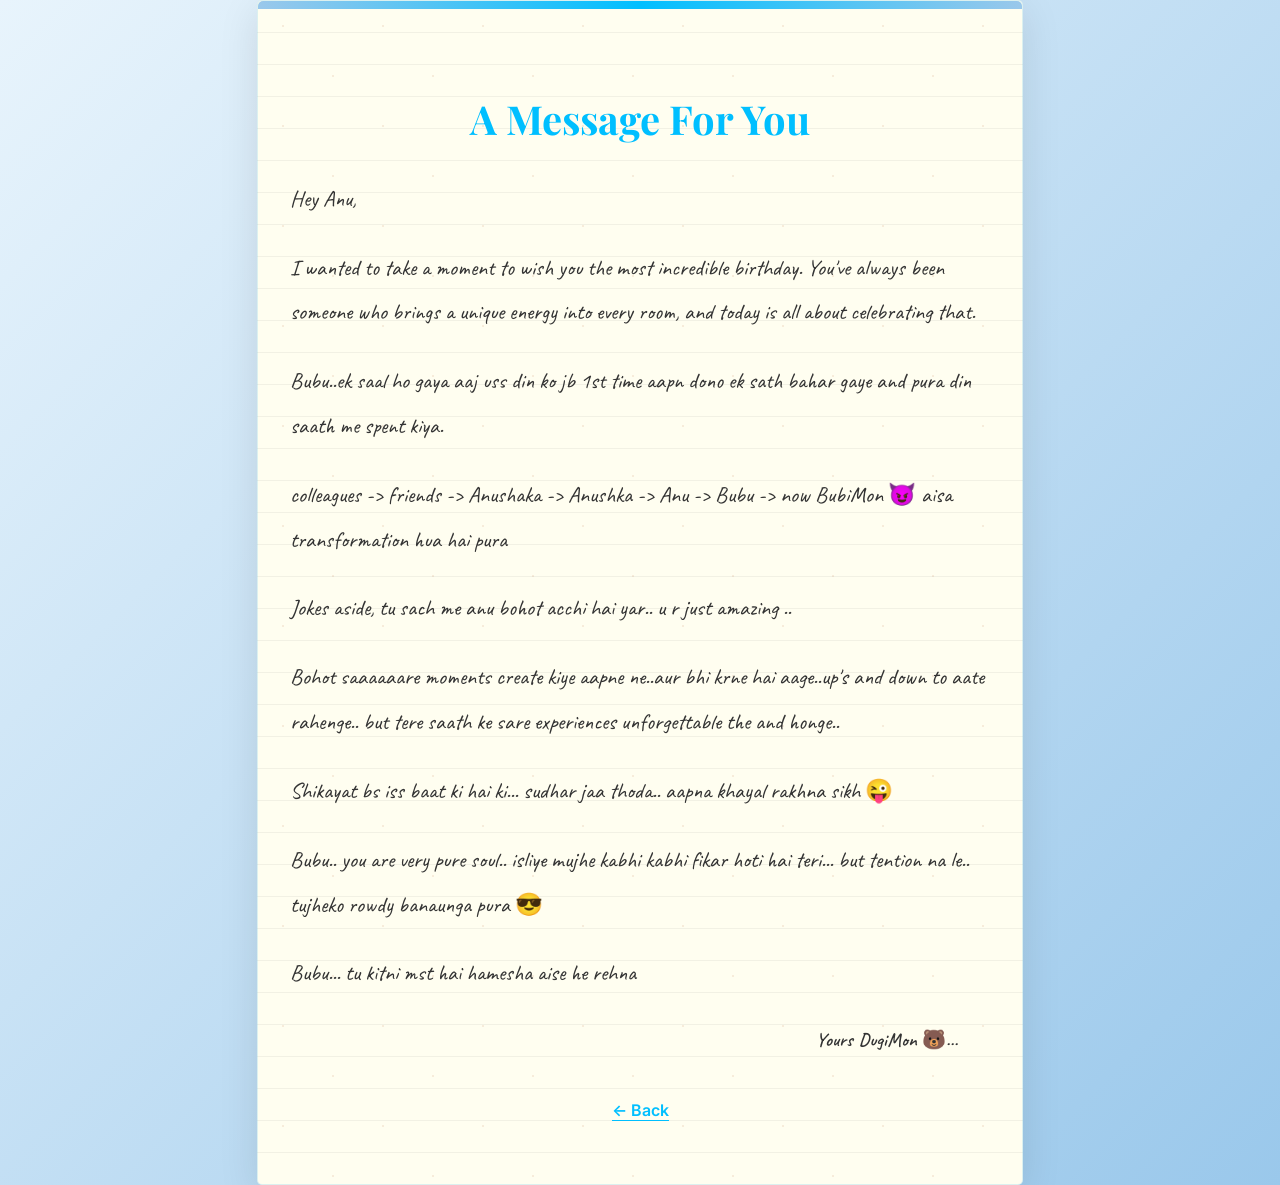
==== letter.html @ a0747cc5 "HBDAW" ====
<!DOCTYPE html>
<html lang="en">
<head>
    <meta charset="UTF-8">
    <meta name="viewport" content="width=device-width, initial-scale=1.0">
    <title>A Message For You</title>
    <link href="https://fonts.googleapis.com/css2?family=Playfair+Display:wght@700&family=Inter:wght@400;600&family=Caveat:wght@400;700&display=swap" rel="stylesheet">
    <style>
        :root {
            --sky-blue: #9AC8EB;
            --light-sky: #E8F4FC;
            --deep-sky: #00BFFF;
            --soft-black: #333333;
        }

        body {
            font-family: 'Inter', sans-serif;
            background: linear-gradient(135deg, var(--light-sky) 0%, var(--sky-blue) 100%);
            color: var(--soft-black);
            margin: 0;
            padding: 0;
            display: flex;
            justify-content: center;
            align-items: center;
            min-height: 100vh;
        }

        .container {
            width: 90%;
            max-width: 700px;
            padding: 4rem 2rem;
            background: linear-gradient(to bottom, #fffef0 0%, #fff8dc 100%);
            background-image: 
                repeating-linear-gradient(
                    0deg,
                    transparent,
                    transparent 31px,
                    rgba(0, 0, 0, 0.05) 31px,
                    rgba(0, 0, 0, 0.05) 32px
                ),
                url('data:image/svg+xml,<svg xmlns="http://www.w3.org/2000/svg" width="100" height="100"><rect fill="%23fffef0" width="100" height="100"/><circle fill="%23f5e6d3" cx="25" cy="25" r="1"/><circle fill="%23f5e6d3" cx="75" cy="75" r="1"/></svg>');
            box-shadow: 0 10px 40px rgba(0,0,0,0.1);
            border-radius: 5px;
            border: 1px solid rgba(135, 206, 235, 0.3);
            position: relative;
        }

        .container::before {
            content: '';
            position: absolute;
            top: 0;
            left: 0;
            right: 0;
            height: 8px;
            background: linear-gradient(90deg, var(--sky-blue), var(--deep-sky), var(--sky-blue));
            border-radius: 5px 5px 0 0;
        }

        h1 {
            font-family: 'Playfair Display', serif;
            color: var(--deep-sky);
            font-size: 2.5rem;
            margin-bottom: 2rem;
            text-align: center;
        }

        .letter-content {
            font-family: 'Caveat', cursive;
            font-size: 1.4rem;
            line-height: 2;
            color: var(--soft-black);
        }

        .letter-content p {
            margin-bottom: 1.5rem;
        }

        .signature {
            text-align: right;
            margin-top: 2rem;
            padding-right: 2rem;
        }

        .signature p {
            font-family: 'Caveat', cursive;
             font-size: larger;
           font-weight: 600;
            /* color: var(--deep-sky); */
            margin: 0;
        }

        .footer {
            margin-top: 3rem;
            text-align: center;
        }

        .back-link {
            color: var(--deep-sky);
            text-decoration: none;
            font-weight: 600;
            border-bottom: 1px solid var(--deep-sky);
            transition: all 0.3s ease;
        }

        .back-link:hover {
            opacity: 0.7;
        }

        @keyframes fadeIn {
            from {
                opacity: 0;
                transform: translateY(20px);
            }
            to {
                opacity: 1;
                transform: translateY(0);
            }
        }

        @keyframes fadeOut {
            from {
                opacity: 1;
                transform: translateY(0);
            }
            to {
                opacity: 0;
                transform: translateY(-20px);
            }
        }
    </style>
    <script src="js/jquery.js"></script>
</head>
<body>
    <div class="container" style="opacity: 0; animation: fadeIn 1s ease-in forwards;">
        <h1>A Message For You</h1>
        <div class="letter-content">
            <p>Hey Anu,</p>
            <p>I wanted to take a moment to wish you the most incredible birthday. You've always been someone who brings a unique energy into every room, and today is all about celebrating that.</p>
            <p>Bubu..ek saal ho gaya aaj uss din ko jb 1st time aapn dono ek sath bahar gaye and pura din saath me spent kiya. </p>
            <p>colleagues -> friends -> Anushaka -> Anushka -> Anu -> Bubu -> now BubiMon 😈 aisa transformation hua hai pura </p>
            <p>Jokes aside, tu sach me anu bohot acchi hai yar.. u r just amazing .. </p>
            <p>Bohot saaaaaare moments create kiye aapne ne..aur bhi krne hai aage..up's and down to aate rahenge.. but tere saath ke sare experiences unforgettable the and honge..</p>
            <p>Shikayat bs iss baat ki hai ki... sudhar jaa thoda.. aapna khayal rakhna sikh 😜</p>
            <p>Bubu.. you are very pure soul.. isliye mujhe kabhi kabhi fikar hoti hai teri... but tention na le.. tujheko rowdy banaunga pura 😎 </p>
            <p>Bubu... tu kitni mst hai hamesha aise he rehna  </p>
            <!-- <p>May this year bring you closer to your biggest dreams and fill your days with the kind of joy that lasts. You deserve all the success and happiness in the world.</p>
            <p>Cheers to another year of greatness!</p>
            <p>Best Regards,</p>
            <p>Your Friend</p> -->
        </div>
        <div class="signature">
            <p>Yours DugiMon 🐻...</p>
        </div>
        <div class="footer">
            <a href="index.html" class="back-link back-link-animated">← Back </a>
        </div>
    </div>
    <script>
        $(document).ready(function() {
            $('.back-link-animated').click(function(e) {
                e.preventDefault();
                const targetUrl = $(this).attr('href');
                $('.container').css('animation', 'fadeOut 0.8s ease-in forwards');
                setTimeout(function() {
                    window.location.href = targetUrl;
                }, 800);
            });
        });
    </script>
</body>
</html>
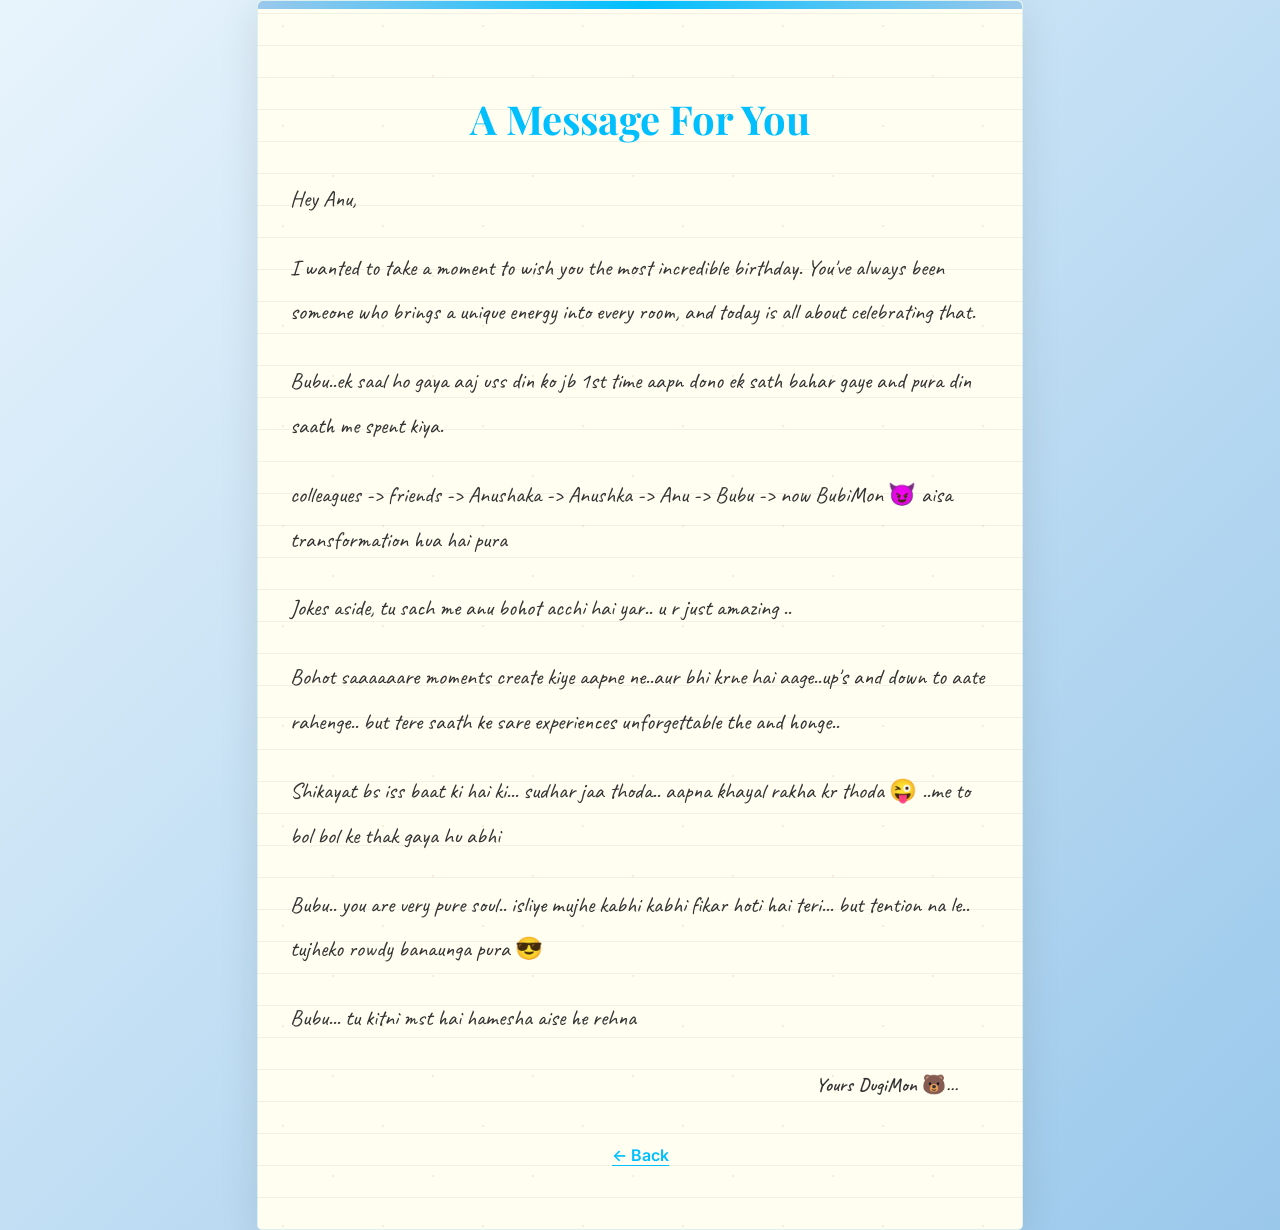
==== commit a4603b53: "Letter" ====
--- a/letter.html
+++ b/letter.html
@@ -140,7 +140,7 @@
             <p>colleagues -> friends -> Anushaka -> Anushka -> Anu -> Bubu -> now BubiMon 😈 aisa transformation hua hai pura </p>
             <p>Jokes aside, tu sach me anu bohot acchi hai yar.. u r just amazing .. </p>
             <p>Bohot saaaaaare moments create kiye aapne ne..aur bhi krne hai aage..up's and down to aate rahenge.. but tere saath ke sare experiences unforgettable the and honge..</p>
-            <p>Shikayat bs iss baat ki hai ki... sudhar jaa thoda.. aapna khayal rakhna sikh 😜</p>
+            <p>Shikayat bs iss baat ki hai ki... sudhar jaa thoda.. aapna khayal rakha kr thoda  😜 ..me to bol bol ke thak gaya hu abhi</p>
             <p>Bubu.. you are very pure soul.. isliye mujhe kabhi kabhi fikar hoti hai teri... but tention na le.. tujheko rowdy banaunga pura 😎 </p>
             <p>Bubu... tu kitni mst hai hamesha aise he rehna  </p>
             <!-- <p>May this year bring you closer to your biggest dreams and fill your days with the kind of joy that lasts. You deserve all the success and happiness in the world.</p>
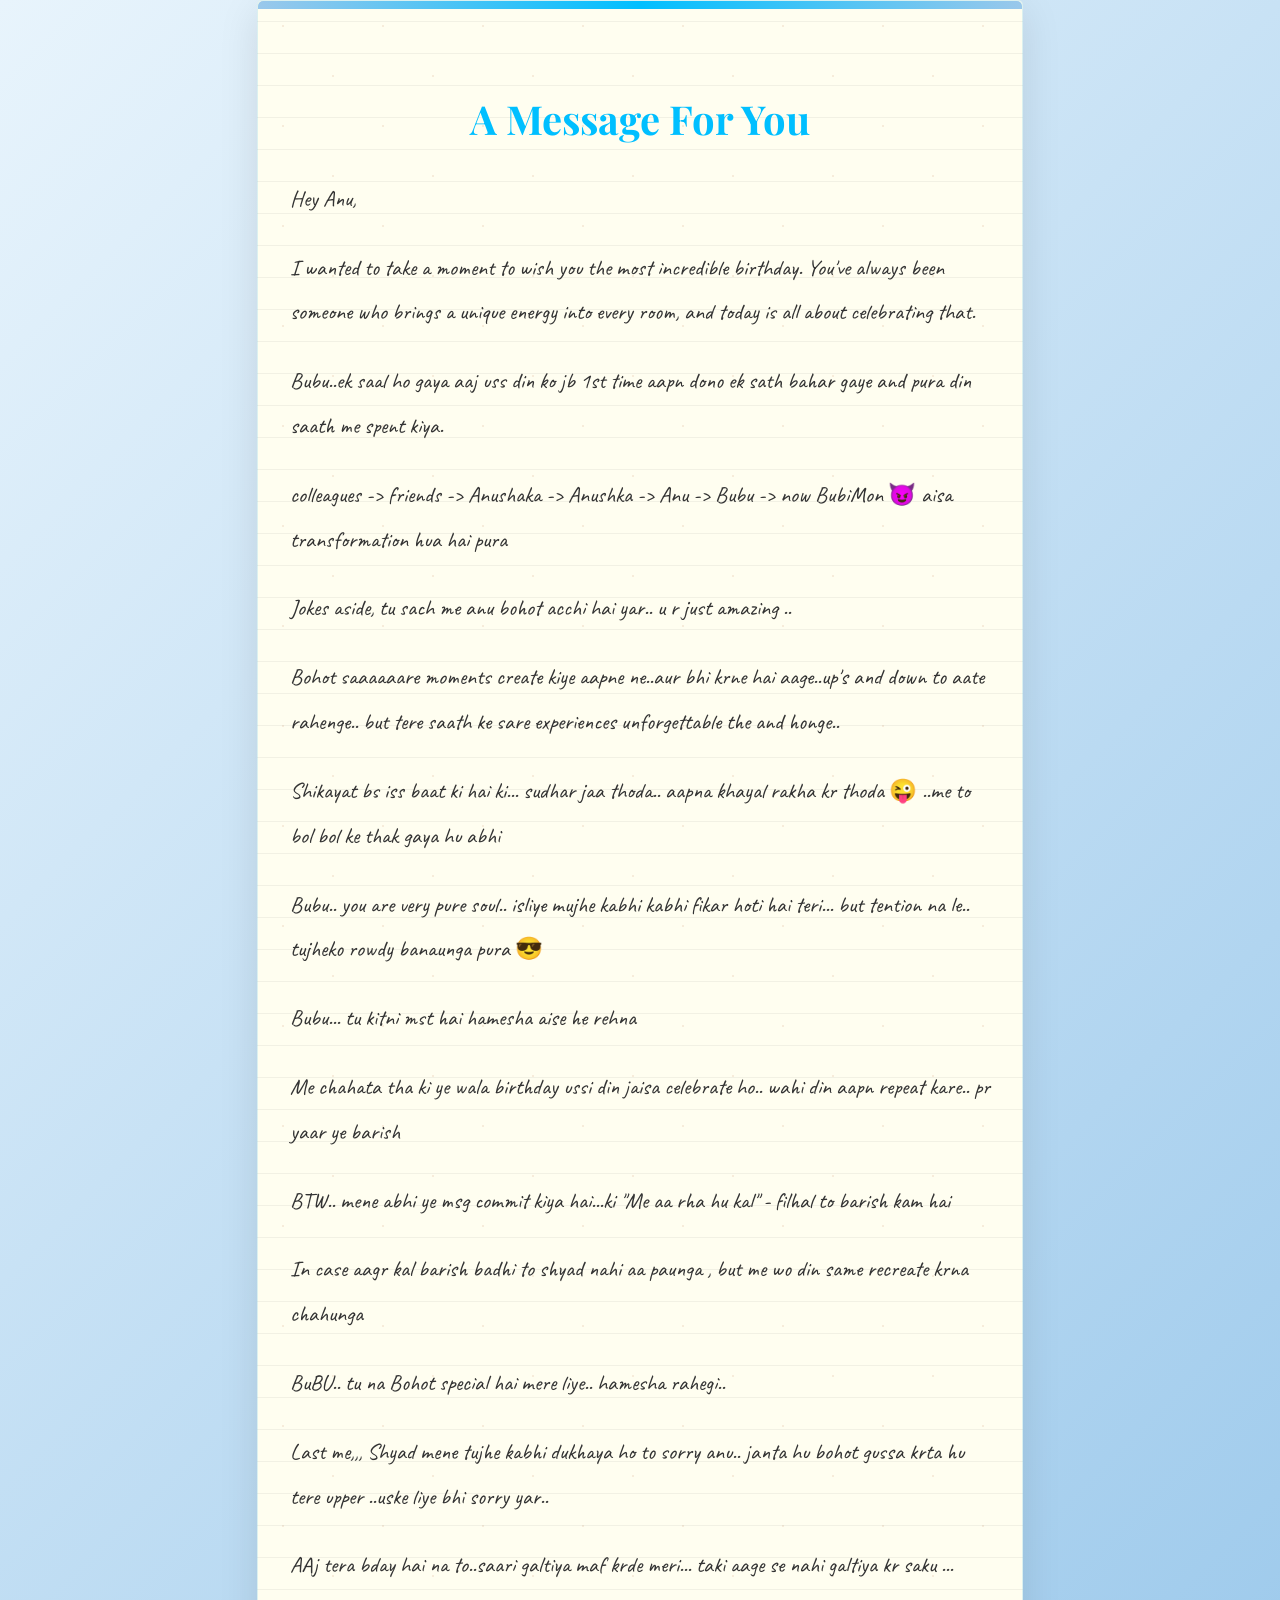
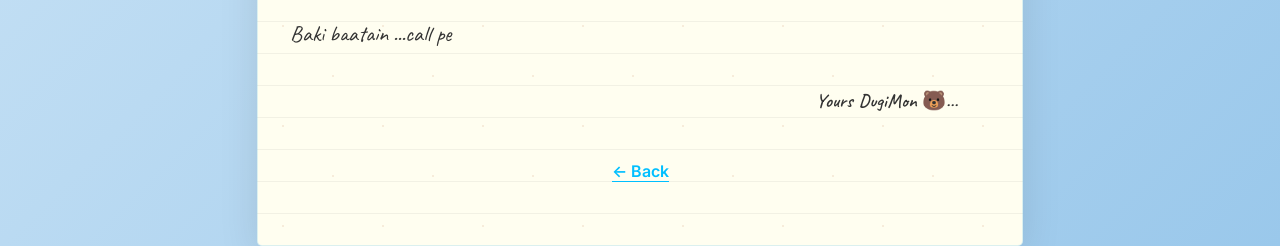
==== commit 35a191a1: "Update letter.html" ====
--- a/letter.html
+++ b/letter.html
@@ -143,6 +143,13 @@
             <p>Shikayat bs iss baat ki hai ki... sudhar jaa thoda.. aapna khayal rakha kr thoda  😜 ..me to bol bol ke thak gaya hu abhi</p>
             <p>Bubu.. you are very pure soul.. isliye mujhe kabhi kabhi fikar hoti hai teri... but tention na le.. tujheko rowdy banaunga pura 😎 </p>
             <p>Bubu... tu kitni mst hai hamesha aise he rehna  </p>
+            <p>Me chahata tha ki ye wala birthday ussi din jaisa celebrate ho.. wahi din aapn repeat kare.. pr yaar ye barish  </p>
+            <p> BTW.. mene abhi ye msg commit kiya hai...ki "Me aa rha hu kal" - filhal to barish kam hai </p>
+            <p> In case aagr kal barish badhi to shyad nahi aa paunga , but me wo din same recreate krna chahunga </p>
+            <p> BuBU.. tu na Bohot special hai mere liye.. hamesha rahegi.. </p>
+            <p>Last me,,, Shyad mene tujhe kabhi dukhaya ho to sorry anu.. janta hu bohot gussa krta hu tere upper ..uske liye bhi sorry yar.. </p>
+            <p>AAj tera bday hai na to..saari galtiya maf krde meri... taki aage se nahi galtiya kr saku ...</p>
+            <p>Baki baatain ...call pe </p>
             <!-- <p>May this year bring you closer to your biggest dreams and fill your days with the kind of joy that lasts. You deserve all the success and happiness in the world.</p>
             <p>Cheers to another year of greatness!</p>
             <p>Best Regards,</p>
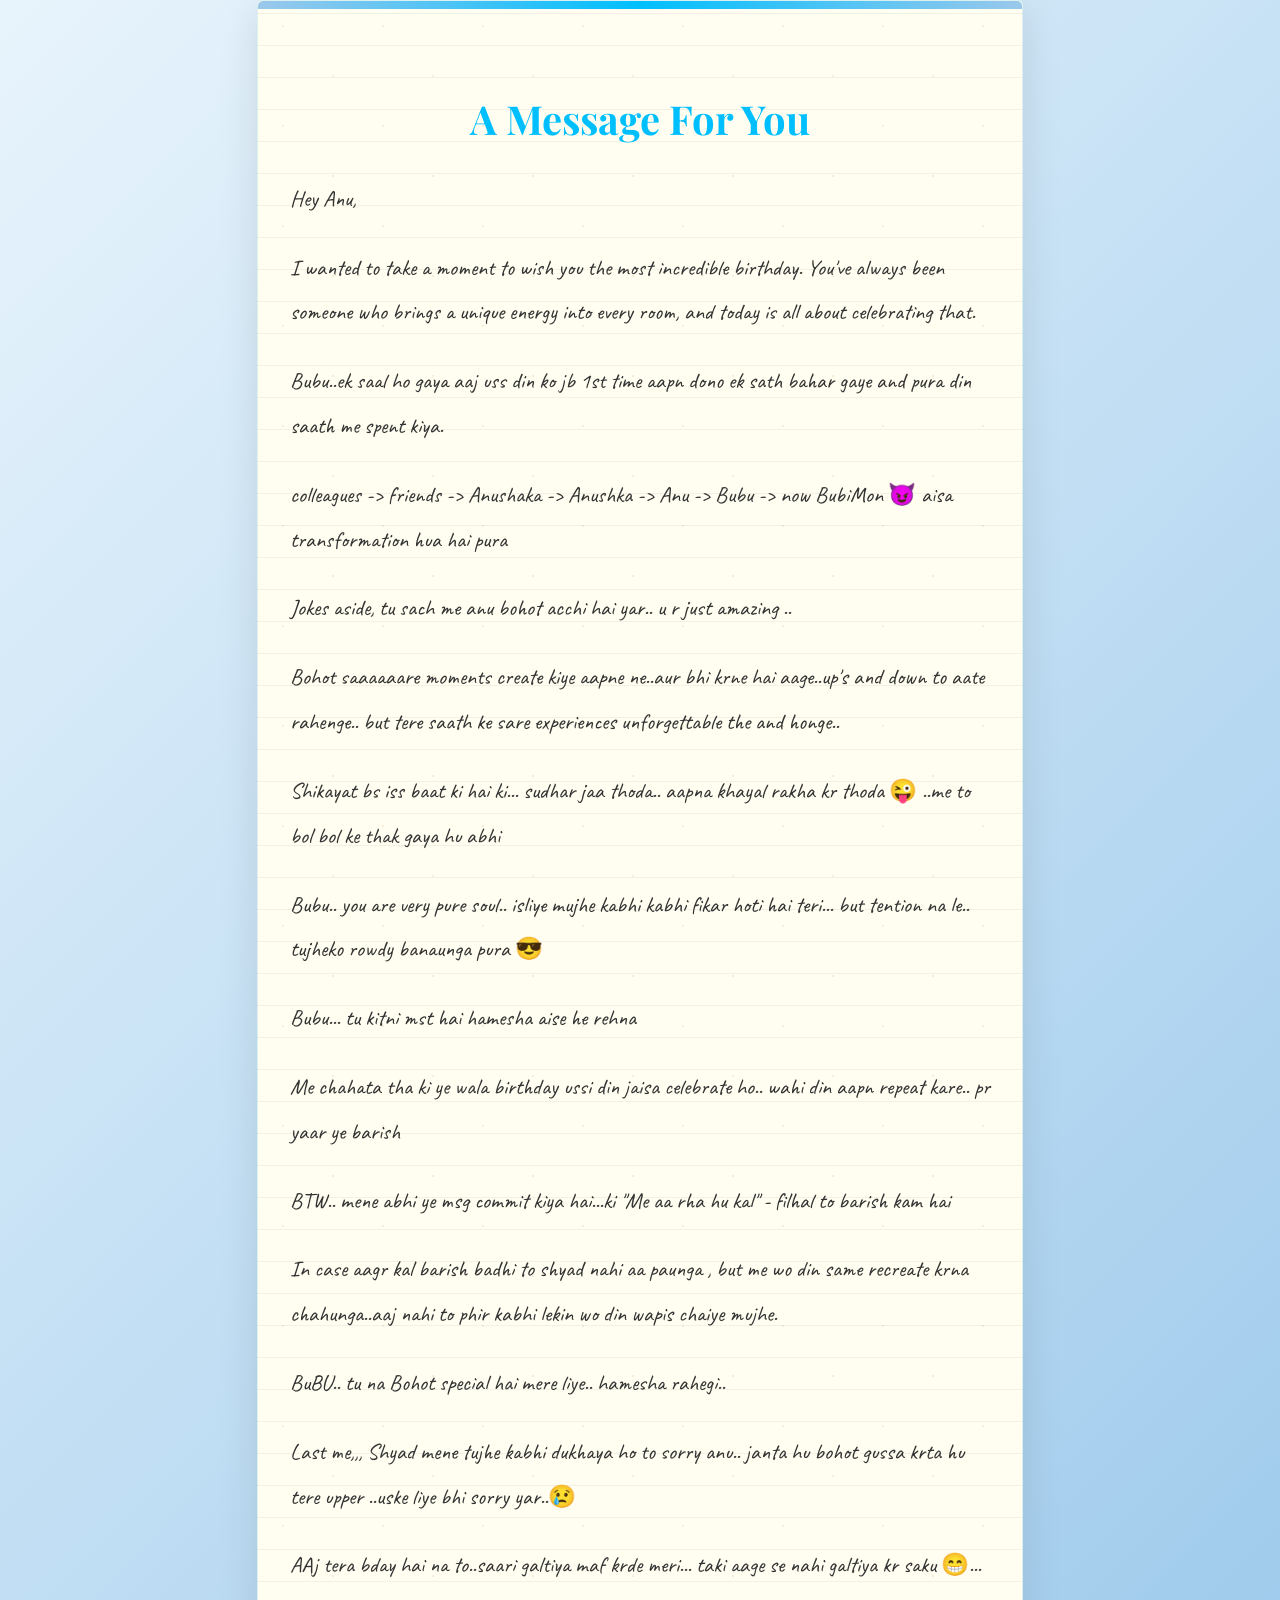
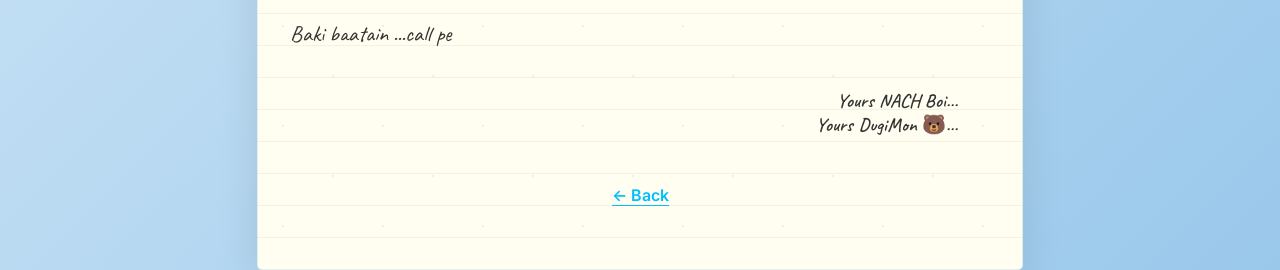
==== commit f14bb9c4: "Letter2" ====
--- a/letter.html
+++ b/letter.html
@@ -145,10 +145,10 @@
             <p>Bubu... tu kitni mst hai hamesha aise he rehna  </p>
             <p>Me chahata tha ki ye wala birthday ussi din jaisa celebrate ho.. wahi din aapn repeat kare.. pr yaar ye barish  </p>
             <p> BTW.. mene abhi ye msg commit kiya hai...ki "Me aa rha hu kal" - filhal to barish kam hai </p>
-            <p> In case aagr kal barish badhi to shyad nahi aa paunga , but me wo din same recreate krna chahunga </p>
+            <p> In case aagr kal barish badhi to shyad nahi aa paunga , but me wo din same recreate krna chahunga..aaj nahi to phir kabhi lekin wo din wapis chaiye mujhe. </p>
             <p> BuBU.. tu na Bohot special hai mere liye.. hamesha rahegi.. </p>
-            <p>Last me,,, Shyad mene tujhe kabhi dukhaya ho to sorry anu.. janta hu bohot gussa krta hu tere upper ..uske liye bhi sorry yar.. </p>
-            <p>AAj tera bday hai na to..saari galtiya maf krde meri... taki aage se nahi galtiya kr saku ...</p>
+            <p>Last me,,, Shyad mene tujhe kabhi dukhaya ho to sorry anu.. janta hu bohot gussa krta hu tere upper ..uske liye bhi sorry yar..😢 </p>
+            <p>AAj tera bday hai na to..saari galtiya maf krde meri... taki aage se nahi galtiya kr saku 😁...</p>
             <p>Baki baatain ...call pe </p>
             <!-- <p>May this year bring you closer to your biggest dreams and fill your days with the kind of joy that lasts. You deserve all the success and happiness in the world.</p>
             <p>Cheers to another year of greatness!</p>
@@ -156,6 +156,7 @@
             <p>Your Friend</p> -->
         </div>
         <div class="signature">
+             <p>Yours NACH Boi...</p>
             <p>Yours DugiMon 🐻...</p>
         </div>
         <div class="footer">
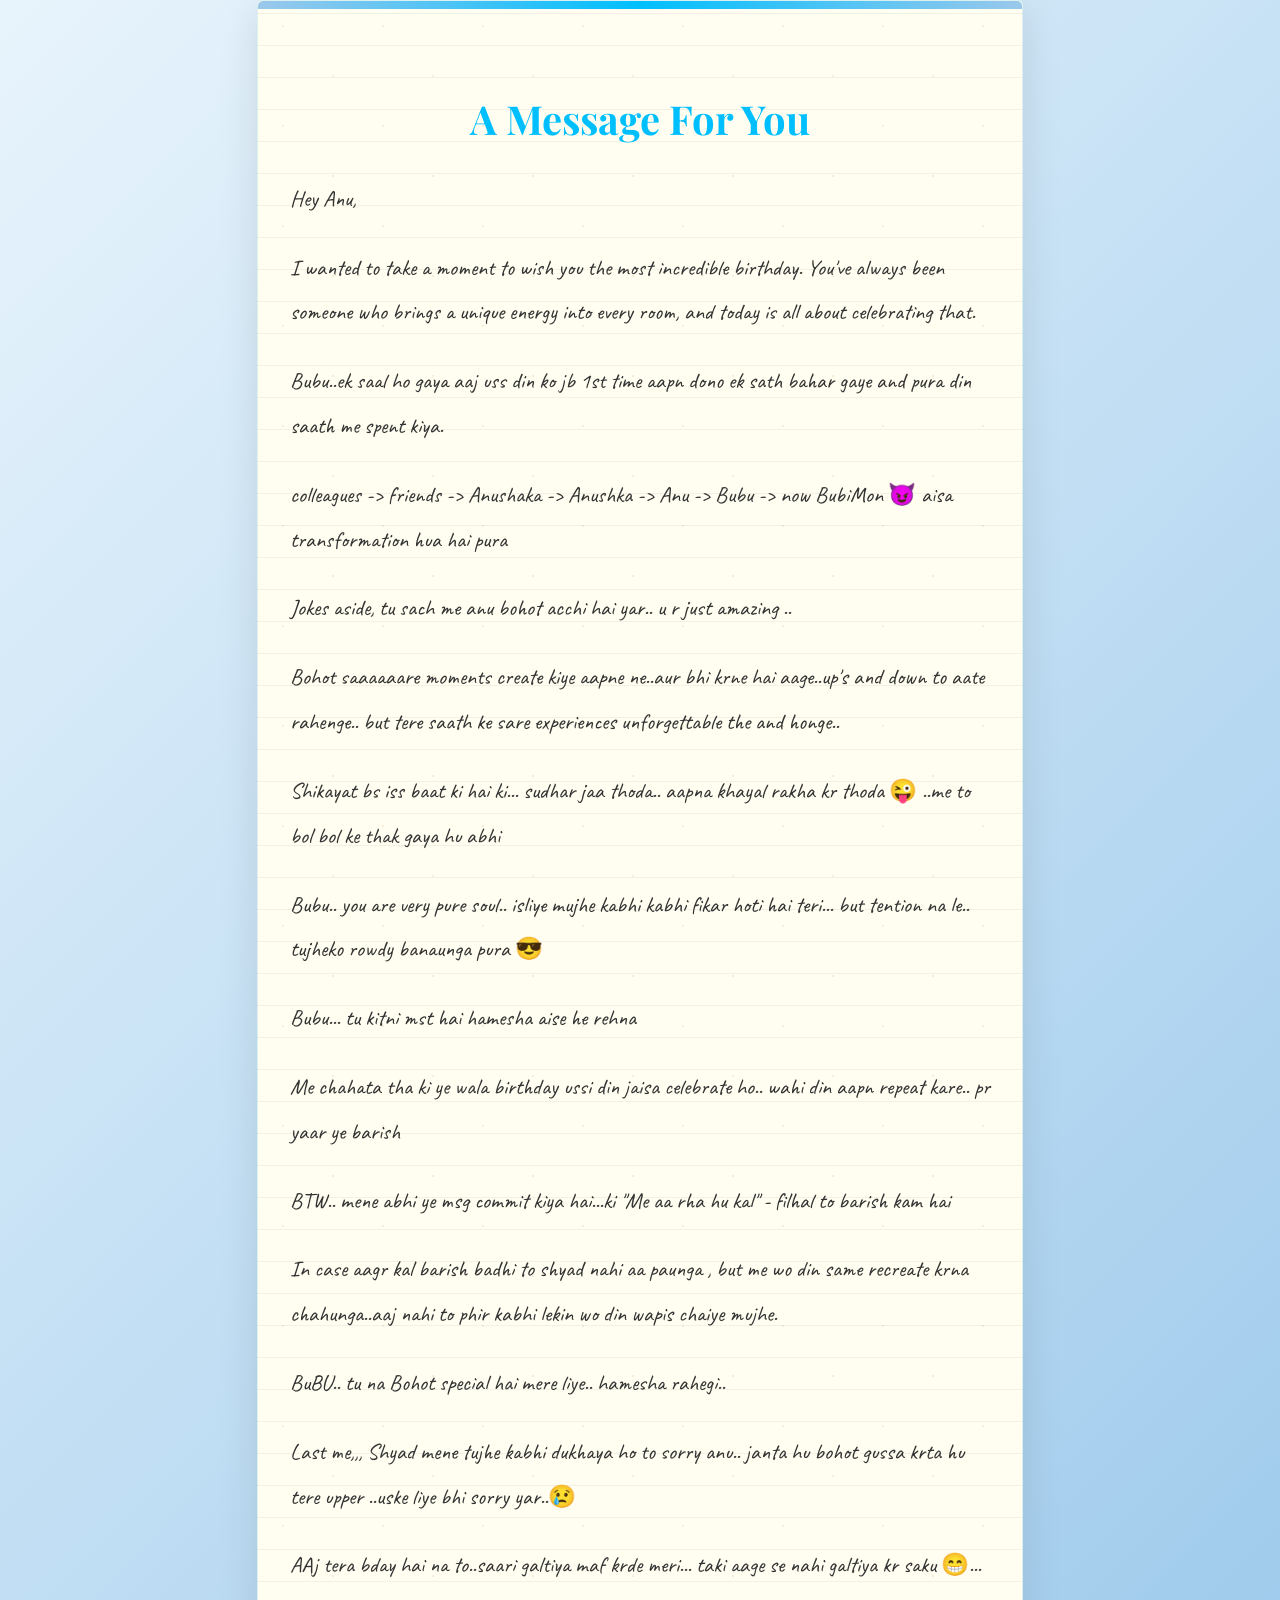
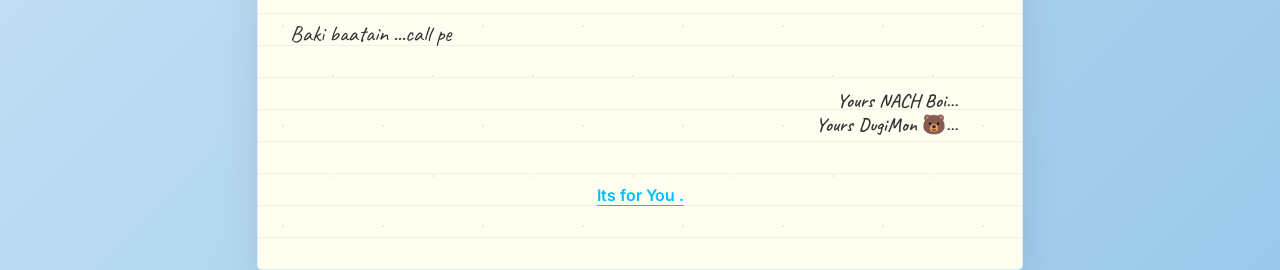
==== commit 1cc3c0e2: "mem" ====
--- a/letter.html
+++ b/letter.html
@@ -160,7 +160,7 @@
             <p>Yours DugiMon 🐻...</p>
         </div>
         <div class="footer">
-            <a href="index.html" class="back-link back-link-animated">← Back </a>
+            <a href="memories.html" class="back-link back-link-animated">Its for You .</a>
         </div>
     </div>
     <script>
